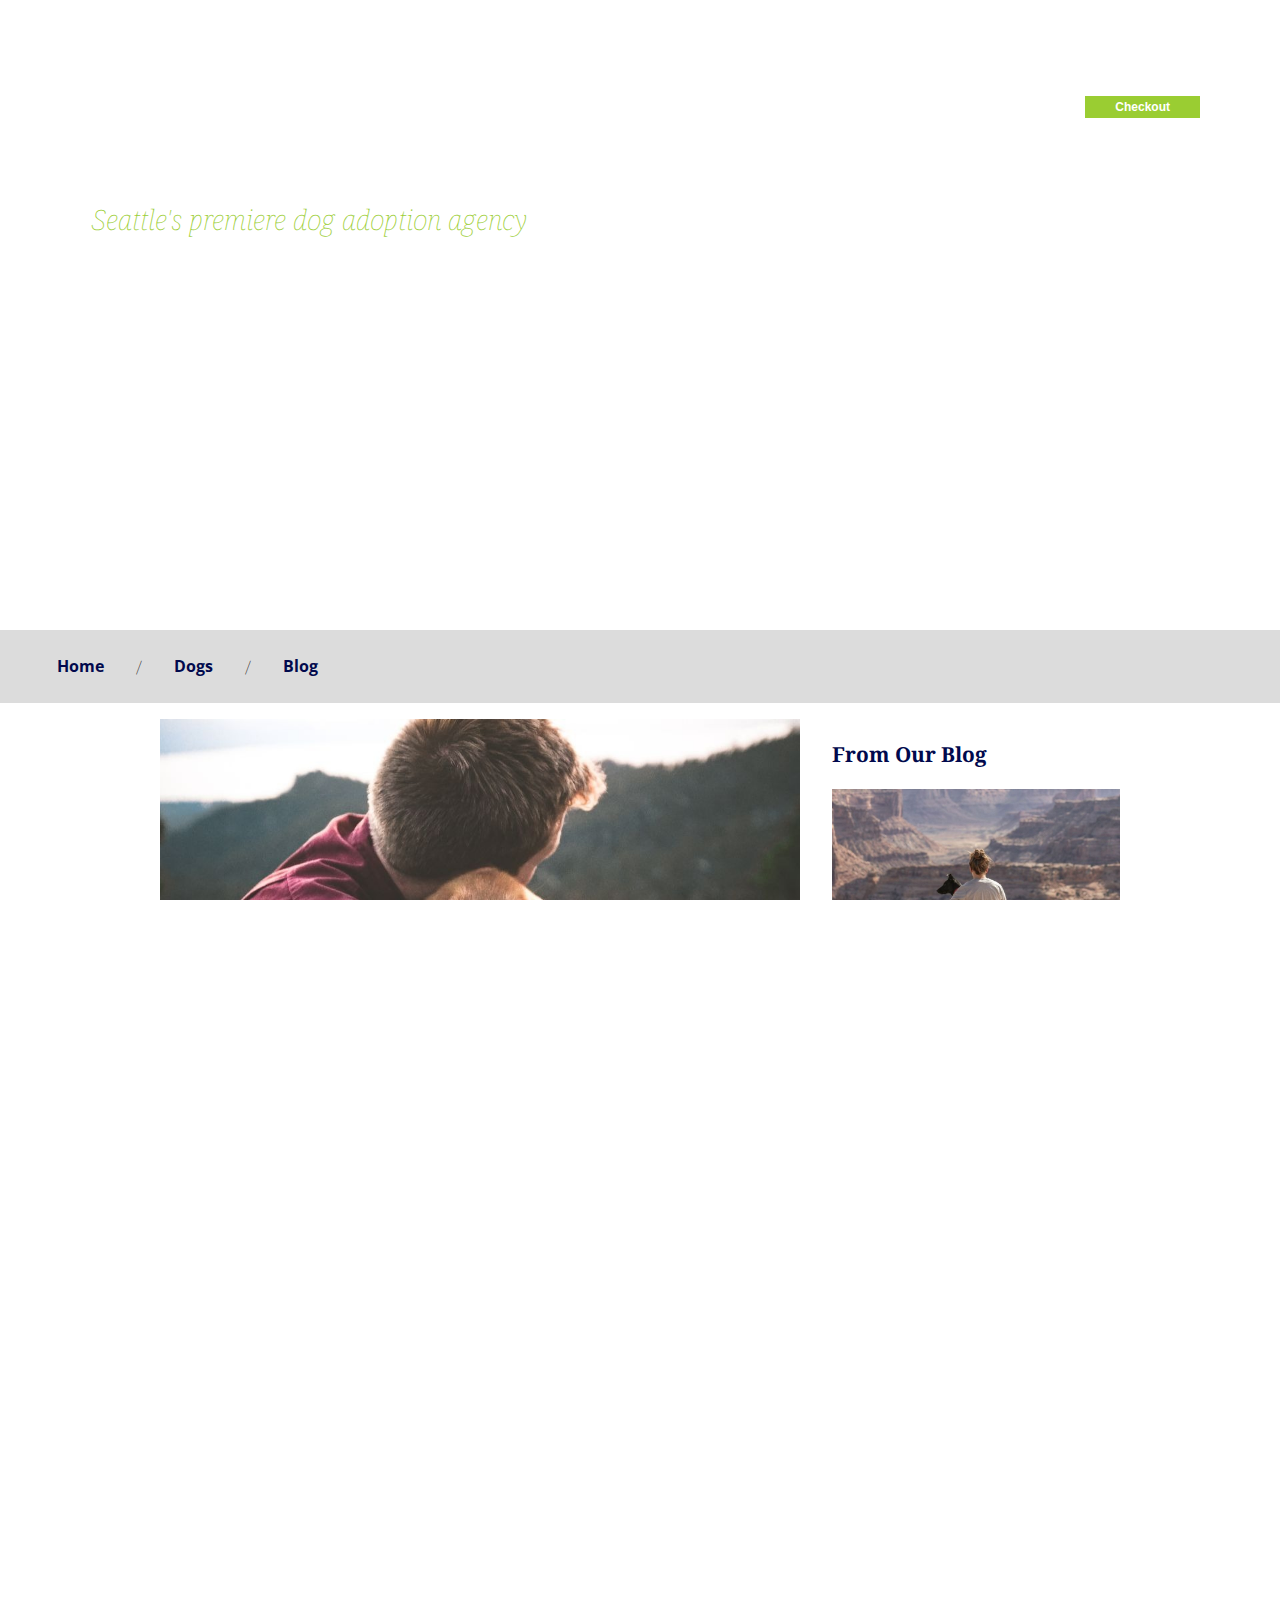
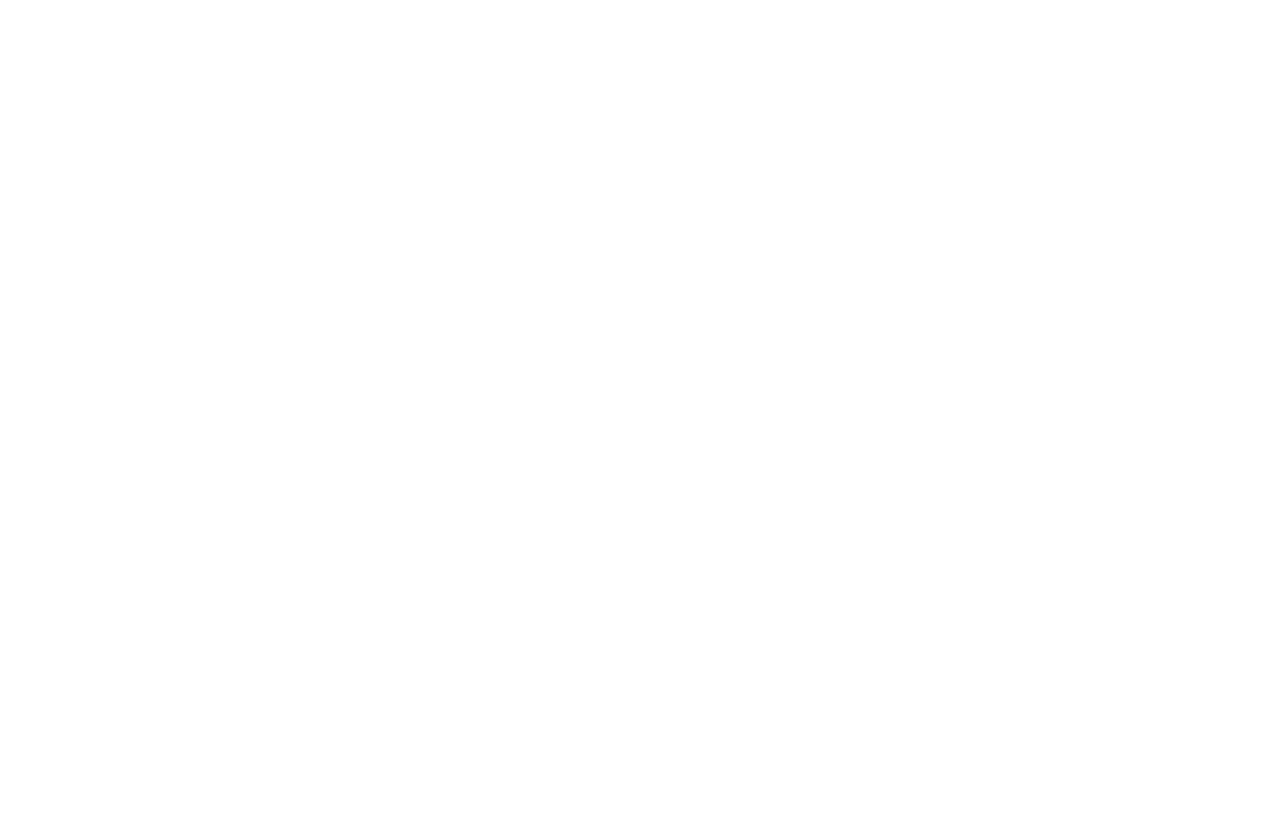
==== index.html @ 93524eac "temp project folder" ====
<!DOCTYPE html>

  <html lang="en">

    <head>
      <meta charset="utf-8">
      <meta name="viewport" content="width=device-width, initial-scale=1.0">
      <title>Adoptadog</title>
      <link href="https://fonts.googleapis.com/css?family=Noto+Serif|Open+Sans:400,700|Source+Sans+Pro" rel="stylesheet">
      <link rel="stylesheet" type="text/css" href="styles/styles.css">
    </head>

    <body>
      <header class="hero-image">
        <figure class="hero-logo">
          <img src="images/adoptadog-logo.png" alt="adoptadog logo">
          <figcaption class="caption">Seattle's premiere dog adoption agency</figcaption>
        </figure>
        <figure class="cart">
          <div>
            <img src="images/cart-icon.png" alt="cart logo">
            <a href="checkout.html" id="cart-button">Checkout</a>
          </div>
        </figure>
      </header>

      <nav>
        <header>
          <h3 hidden>Browse the site</h3>
        </header>
        <ul>
          <li><a href="index.html">Home</a></li>
          <li><a href="dogs.html">Dogs</a></li>
          <li><a href="blog.html">Blog</a></li>
        </ul>
      </nav>

      <main class="main-grid">
        <article class="main-content">
          <header>
            <h3 hidden>Adopt a Dog Information</h3>
          </header>
          <section class="group">
            <img src="images/main-image.jpg" id="main-image" alt="man hugging a dog">
            <h1>Adopt A Dog</h1>
            <p>Lorem ipsum dolor sit amet, consectetur adipisicing elit, sed do
              eiusmod tempor incididunt ut labore et dolore magna aliqua. Ut enim
              ad minim veniam, quis nostrud exercitation ullamco laboris nisi ut
              aliquip ex ea commodo consequat. Duis aute irure dolor in
              reprehenderit in voluptate velit esse cillum dolore eu fugiat nulla
              pariatur. Excepteur sint occaecat cupidatat non proident, sunt in
              culpa qui officia deserunt mollit anim id est laborum.</p>
          </section>
          <section>
            <header>
              <h3 hidden>Dog List</h3>
            </header>
            <article class="flex-container">
              <header><h4 hidden>All of our Dogs</h4></header>
              <div>
                <section class="dog-profile">
                  <header><h5 hidden>Murphy</h5></header>
                  <img src="images/murphy.jpg" alt="brown dog with white snout" onclick="dogInfo('Murphy', 'Mutt', '123.45')">
                  <section class="profile-text">
                    <h2>Murphy</h2>
                    <p><strong>Cost to adopt:</strong> $123.45</p>
                    <p>Lorem ipsum dolor sit amet, consectetur adipisicing elit, sed do
                    eiusmod tempor incididunt ut labore et dolore magna aliqua.</p>
                    <button class="adopt-button" onclick="adoptionFee(123.45)">Adopt</button>
                  </section>
               </section>
              </div>
              <div>
                <section class="dog-profile">
                  <header><h5 hidden>Poppy</h5></header>
                  <img src="images/poppy.jpg" alt="small white dog" onclick="dogInfo('Poppy', 'Terrier', '123.45')">
                  <section class="profile-text">
                    <h2>Poppy</h2>
                    <p><strong>Cost to adopt:</strong> $123.45</p>
                    <p>Lorem ipsum dolor sit amet, consectetur adipisicing elit, sed do
                      eiusmod tempor incididunt ut labore et dolore magna aliqua.</p>
                    <button class="adopt-button" onclick="adoptionFee(123.45)">Adopt</button>
                  </section>
                </section>
              </div>
              <div>
                <section class="dog-profile">
                  <header><h5 hidden>Jack</h5></header>
                  <img src="images/jack.jpg" alt="small brown and white dog looking up" onclick="dogInfo('Jake', 'Beagal', '123.45')">
                  <section class="profile-text">
                    <h2>Jack</h2>
                    <p><strong>Cost to adopt:</strong> $123.45</p>
                    <p>Lorem ipsum dolor sit amet, consectetur adipisicing elit, sed do
                      eiusmod tempor incididunt ut labore et dolore magna aliqua.</p>
                    <button class="adopt-button" onclick="adoptionFee(123.45)">Adopt</button>
                  </section>
              </section>
              </div>
              <div>
                <section class="dog-profile">
                  <header><h5 hidden>duffy</h5></header>
                  <img src="images/duffy.jpg" alt="short haired brown and white dog" onclick="dogInfo('Duffy', 'Boxer', '123.45')">
                  <section class="profile-text">
                    <h2>Duffy</h2>
                    <p><strong>Cost to adopt:</strong> $123.45</p>
                    <p>Lorem ipsum dolor sit amet, consectetur adipisicing elit, sed do
                      eiusmod tempor incididunt ut labore et dolore magna aliqua.</p>
                    <button class="adopt-button" onclick="adoptionFee(123.45)">Adopt</button>
                  </section>
                </section>
              </div>
              <div>
                <section class="dog-profile">
                  <header><h5 hidden>Lucas</h5></header>
                  <img src="images/lucas.jpg" alt="black dog looking up" onclick="dogInfo('Lucas', 'German Shepherd', '123.45')">
                  <section class="profile-text">
                    <h2>Lucas</h2>
                    <p><strong>Cost to adopt:</strong> $123.45</p>
                    <p>Lorem ipsum dolor sit amet, consectetur adipisicing elit, sed do
                      eiusmod tempor incididunt ut labore et dolore magna aliqua.</p>
                    <button class="adopt-button" onclick="adoptionFee(123.45)">Adopt</button>
                  </section>
                </section>
              </div>
              <div>
                <section class="dog-profile">
                  <header><h5 hidden>Jake</h5></header>
                  <img src="images/jake.jpg" alt="golden dog on beach" onclick="dogInfo('Jake', 'Golden Retriever', '123.45')">
                  <section class="profile-text">
                    <h2>Jake</h2>
                    <p><strong>Cost to adopt:</strong> $123.45</p>
                    <p>Lorem ipsum dolor sit amet, consectetur adipisicing elit, sed do
                      eiusmod tempor incididunt ut labore et dolore magna aliqua.</p>
                    <button class="adopt-button" onclick="adoptionFee(123.45)">Adopt</button>
                  </section>
                </section>
              </div>
            </article>
          </section>
          <section class="button-holder">
            <header><h3 hidden>Button</h3></header>
            <a href="dogs.html" class="more-dogs-button">See More Dogs</a>
          </section>
        </article>
        <aside class="blog-preview">
          <h3>From Our Blog</h3>
          <div class="blog-preview-post">
            <img src="images/travel-preview.jpg" alt="girl and dog sitting on a rock" class="blog-preview-image">
            <h2>Travel With Your Dog</h2>
            <p>Lorem ipsum dolor sit amet, consectetur adipisicing elit, sed
              do eiusmod tempor incididunt ut labore et dolore magna aliqua.</p>
            <p><a href="blog.html">Read More >>></a></p>
          </div>
          <div class="blog-preview-post">
            <img src="images/multiple-preview.jpg" alt="multiple dogs looking for attention" class="blog-preview-image">
            <h2>How to Walk Multiple Dogs</h2>
            <p>Lorem ipsum dolor sit amet, consectetur adipisicing elit, sed
              do eiusmod tempor incididunt ut labore et dolore magna aliqua.</p>
            <p><a href="blog.html">Read More >>></a></p>
          </div>
          <div class="blog-preview-post">
            <img src="images/fetch-preview.jpg" alt="dog and owner play fetch" class="blog-preview-image">
            <h2>Teach Your Dog to Fetch!</h2>
            <p>Lorem ipsum dolor sit amet, consectetur adipisicing elit, sed
              do eiusmod tempor incididunt ut labore et dolore magna aliqua.
            <p><a href="blog.html">Read More >>></a></p>
          </div>
        </aside>
      </main>

      <footer>
        <img src="images/adoptadog-logo.png" alt="adoptadog logo">
        <p>Lorem ipsum dolor sit amet, consectetur adipisicing elit, sed do
          eiusmod tempor incididunt<br>Lorem ipsum dolor sit amet, consectetur
          adipisicing elit, sed do eiusmod tempor incididunt</p>
        <ul>
          <li><a href="#">Home</a></li>
          <li><a href="#">Dogs</a></li>
          <li><a href="#">Contact</a></li>
        </ul>
        <p>&copy; Adoptadog, LLC | Seattle, WA</p>
      </footer>
      <script src="./adoptadog.js" charset="utf-8"></script>
    </body>
  </html>
---- styles/styles.css ----
* {
  box-sizing: border-box;
}

body, html {
  height: 100%;
  max-width: 100%;
  overflow-x: hidden;
}

body {
  margin: 0;
  font-family: 'source sans pro', sans-serif;
  font-size: 1rem;
  font-weight: lighter;
}

.hero-image {
  background-image: url(../images/header.jpg);
  background-repeat: no-repeat;
  background-size: cover;
  background-position: center top;
  position: relative;
  height: 70%;
  width: 100%;
}

.hero-logo {
  vertical-align: top;
  display: inline-block;
  text-align: center;
  padding-top: 1.5rem;
  padding-left: 1rem;
}

.caption {
  display: block;
  color: yellowgreen;
  font-size: 1.75rem;
  font-family: 'Noto serif', serif;
  font-style: italic;
}

.cart {
  vertical-align: top;
  display: inline-block;
  text-align: center;
}

.cart div {
  position: absolute;
  top: 4rem;
  right: 5rem;
}

#cart-button {
  display: block;
  font-size: 0.75rem;
  font-weight: bold;
  font-family: sans-serif;
  text-decoration: none;
  color: white;
  background-color: yellowgreen;
  padding: 4px 30px 4px 30px;
}

.adopt-button {
  display: block;
  width: 100%;
  font-size: 1rem;
  font-weight: bold;
  font-family: sans-serif;
  text-decoration: none;
  text-align: center;
  color: white;
  background-color: yellowgreen;
  padding: 4px 30px 4px 30px;
}

.button-holder {
  text-align: center;
  padding-top: 2rem;
  padding-bottom: 2rem;
}

.more-dogs-button {
  font-family:'Open Sans', sans-serif;
  color: #01094D;
  font-size: 1rem;
  font-weight: bold;
  text-decoration: none;
  text-align: center;
  background-color: gainsboro;
  padding: 8px 30px 8px 30px;
}

nav {
  background-color: gainsboro;
  padding: 1px;
}

nav ul {
  list-style-type: none;
  text-decoration: none;
  display: flex;
  justify-content: flex-start;
}

nav li {
  padding: 0.5rem 1rem 0.5rem 1rem;
}

nav li a {
  text-decoration: none;
  font-family: 'Open Sans', sans-serif;
  color: #01094D;
  font-weight: bold;
}

nav ul li:not(:last-child):after {
  content: "/";
  padding-left: 2rem;
}

main {
  padding: 1rem 10rem 1rem 10rem;
}

.main-grid {
  display: grid;
  grid-template-columns: 2fr 1fr
}

.main.content {
  grid-column-start: 1;
  grid-column-end: 2;
  padding: 1.5rem;
}

.blog-preview {
  grid-column-start: 2;
  grid-column-end: 3;
  padding-left: 2rem;
}

.blog-preview-image {
  width: 100%;
}

aside a {
  color: steelblue;
  font-weight: bold;
  text-decoration: none;
}

.blog-preview-post {
  padding-bottom: 2rem;
}

#main-image {
  /* float: left; */
  width: 100%;
}

.group:after {
  visibility: hidden;
  display: block;
  content: "";
  clear: both;
  height: 0;
}

h1 {
  font-family:'Noto Serif', serif;
  font-size: 1.75rem;
  font-weight: bold;
  color: #01094D;
}

h2 {
  font-family:'Noto Serif', serif;
  font-size: 1rem;
  font-weight: bold;
  color: #01094D;
}

h3 {
  font-family:'Noto Serif', serif;
  font-size: 1.3rem;
  font-weight: bold;
  color: #01094D;
}

h4 {
  font-weight: bold;
}

.flex-container {
  display: flex;
  justify-content: center;
  flex-wrap: wrap;
  flex-direction: row;
  overflow: hidden;
  /* width: 100%; */
}

.flex-container div {
  padding: 0.5rem;
  width: 33%;
  font-size: 0.75rem;
  min-width: 200px;
}

.flex-container div img {
  width: 100%;
}

.dog-profile {
  border: 1px solid gainsboro;
}

.profile-text {
  padding-top: 0;
  padding-left: 0.75rem;
  padding-right: 0.75rem;
  padding-bottom: 0.75rem;
}

.blog-image {
  float: left;
  width: 25%;
  padding: 1rem;
}

.grid-container {
  display: grid;
  grid-template-columns: 1fr;
  grid-template-rows: 1fr 1fr 1fr;
  height: 900px;
}

#travel {
  grid-column-start: 1;
  grid-column-end: 2;
  grid-row-start: 1;
  grid-row-end: 2;
}

#mutiple {
  grid-column-start: 1;
  grid-column-end: 2;
  grid-row-start: 2;
  grid-row-end: 3;
}

#fetch {
  grid-column-start: 1;
  grid-column-end: 2;
  grid-row-start: 3;
  grid-row-end: 4;
}

.form-container {
  max-width: 500px;
}

input, select {
  width: 100%;
  display: block;
  font-family: 'Opens Sans', sans-serif;
  padding: 10px 15px;
}

.address {
  float: left;
  padding: 10px;
}

input[type=radio] {
  display: inline;
  width: 50%;
}

input[type="submit"] {
  font-size: 1rem;
  font-weight: bold;
  font-family: sans-serif;
  text-decoration: none;
  text-align: center;
  color: white;
  background-color: yellowgreen;
  padding: 4px 10px 4px 10px;
}

.address {
  float: left;
}

label {
  font-family:'Noto Serif', serif;
  font-size: 1.3rem;
  font-weight: bold;
  color: #01094D;
}

.clear {
  clear: both;
}

footer {
  background-color: #01094D;
  text-align: center;
  padding: 2rem;
  color: white;
  font-size: 0.7rem;
  font-family: 'source sans pro', sans-serif;
}

footer ul {
  list-style-type: none;
  text-decoration: none;
  display: block;
}

footer li {
  display: inline-block;
  padding-top: 2rem;
  padding-bottom: 2rem;
}

footer li a {
  text-decoration: none;
  font-weight: bold;
  color: white;
}

footer ul li:not(:last-child):after {
  content: "/";
  padding: 0.5rem;
}

@media (min-width: 768px) and (max-width: 1024px) {
  .blog-preview {
    display: none;
  }
  main {
    padding: 1rem 5rem 5rem 1rem;
  }
  .main-grid {
    display: block;
  }
  .flex-container div {
    width: 50%;
  }
}

@media (min-width: 320px) and (max-width: 767px) {
  .blog-preview {
    display: none;
  }
  main {
    padding: 1rem 1rem 1rem 1rem;
  }
  .main-grid {
    display: block;
  }
  .flex-container div {
    width: 100%;
  }
  .caption {
    font-size: 0.5rem;
  }
}
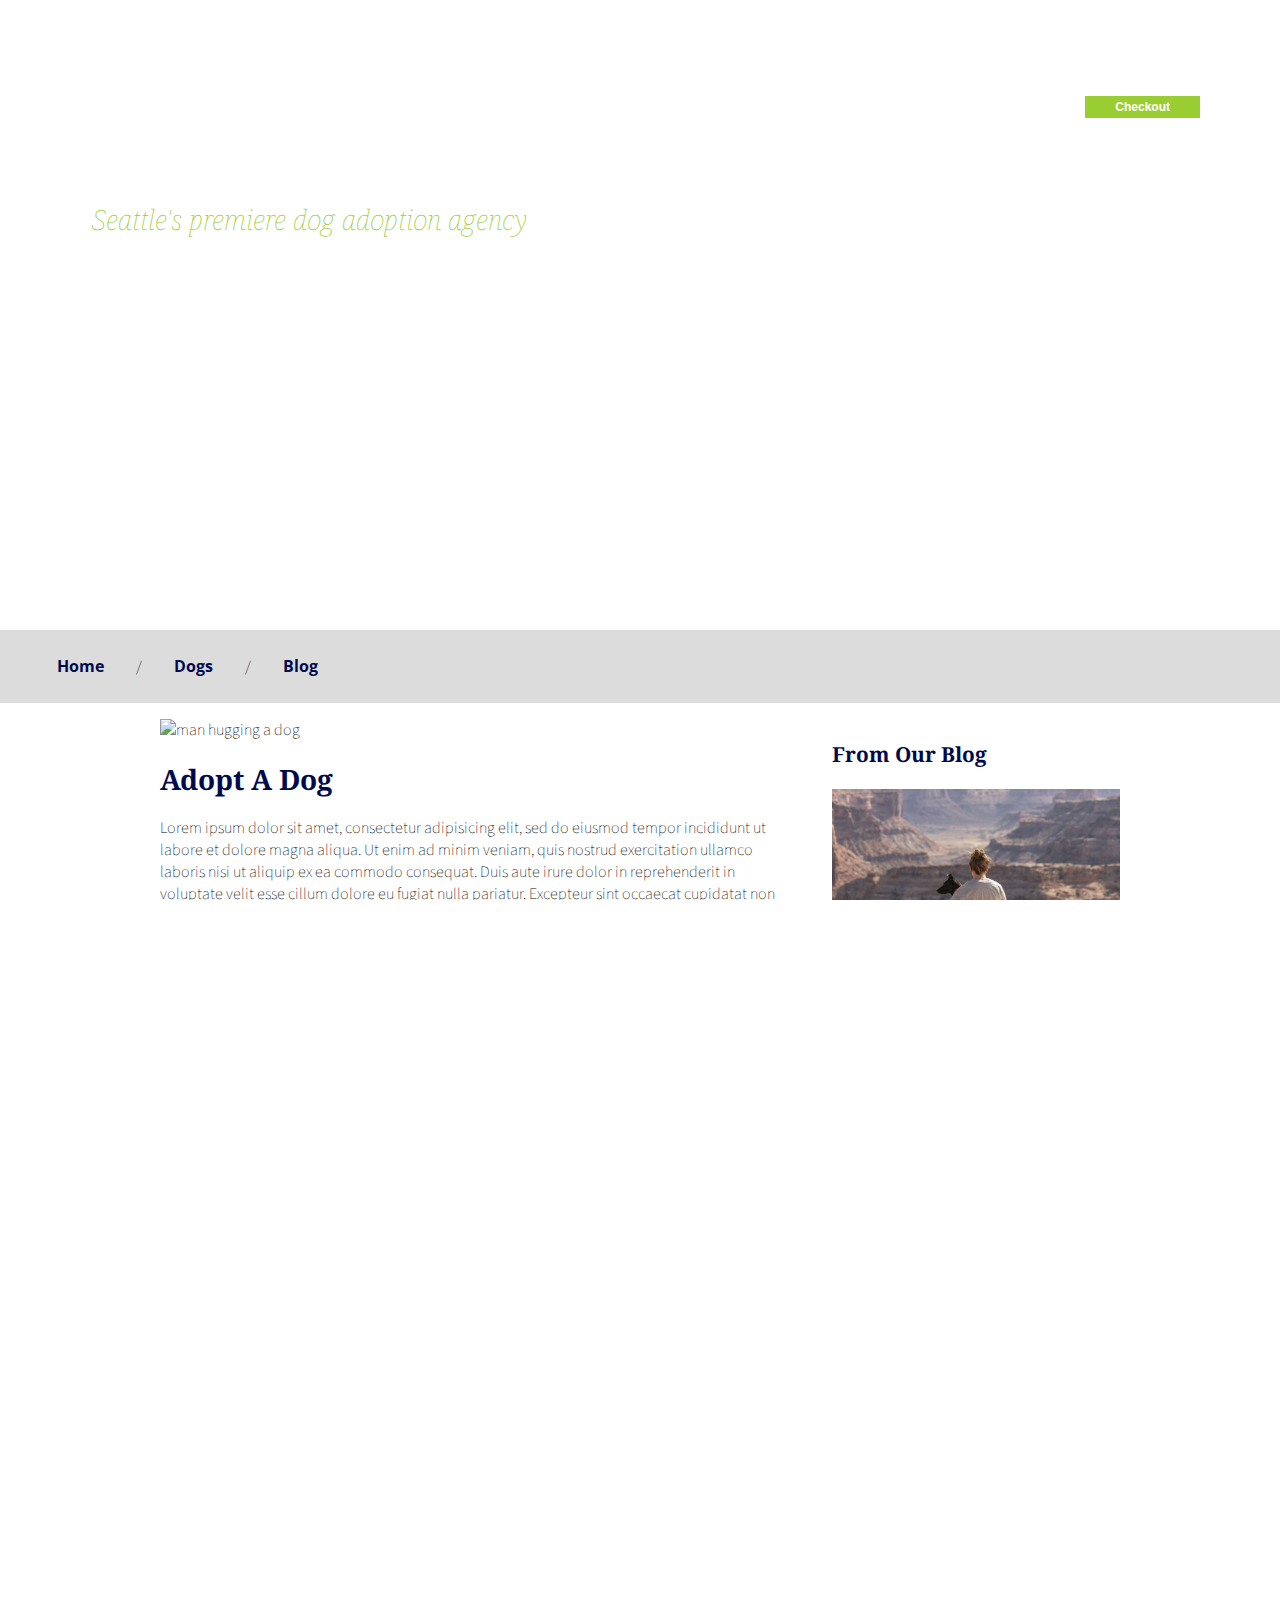
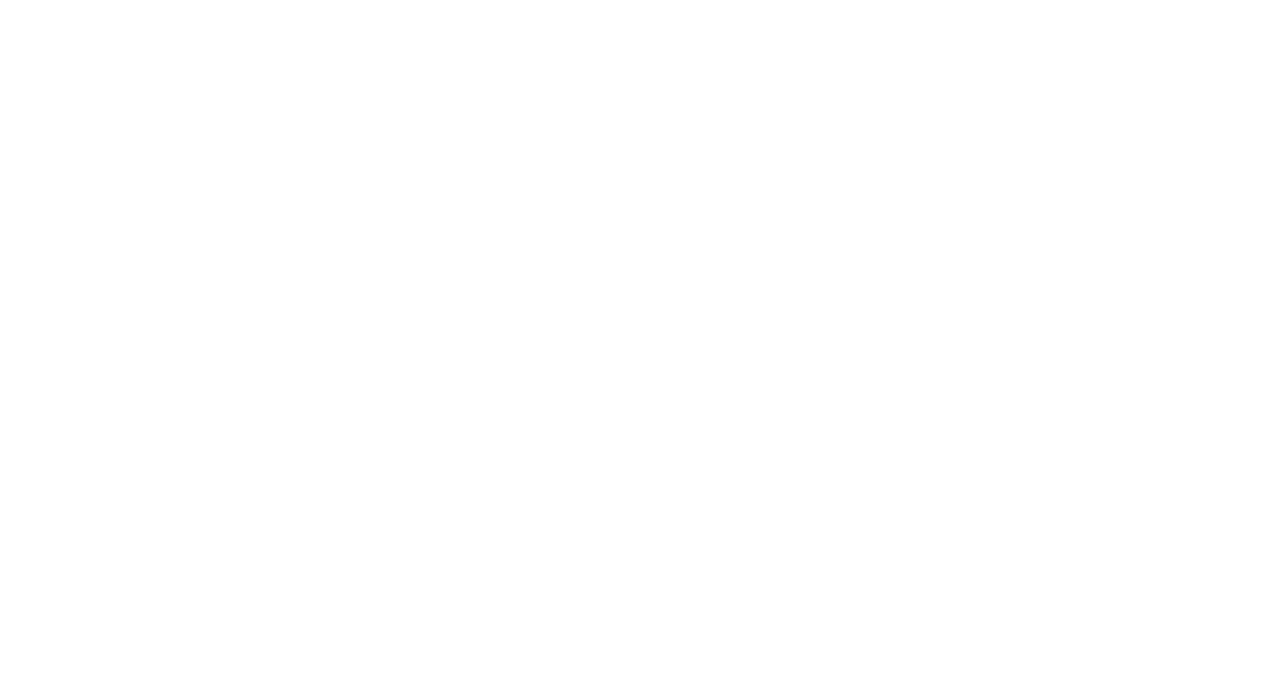
==== commit 1cd2183c: "srcset added" ====
--- a/index.html
+++ b/index.html
@@ -41,7 +41,13 @@
             <h3 hidden>Adopt a Dog Information</h3>
           </header>
           <section class="group">
-            <img src="images/main-image.jpg" id="main-image" alt="man hugging a dog">
+            <img srcset="images/main-image-small.jpg 500w,
+                         images/main-image-medium.jpg 1000w,
+                         images/main-image-large.jpg 2000w"
+                 sizes="(min-width: 320px) and (max-width: 767px) 750px,
+                        (min-width: 768px) and (max-width: 1024px) 924px,
+                        (min-width: 1025px) and (max-width: 1500px) 640px"
+            src="images/main-image.jpg" alt="man hugging a dog">
             <h1>Adopt A Dog</h1>
             <p>Lorem ipsum dolor sit amet, consectetur adipisicing elit, sed do
               eiusmod tempor incididunt ut labore et dolore magna aliqua. Ut enim
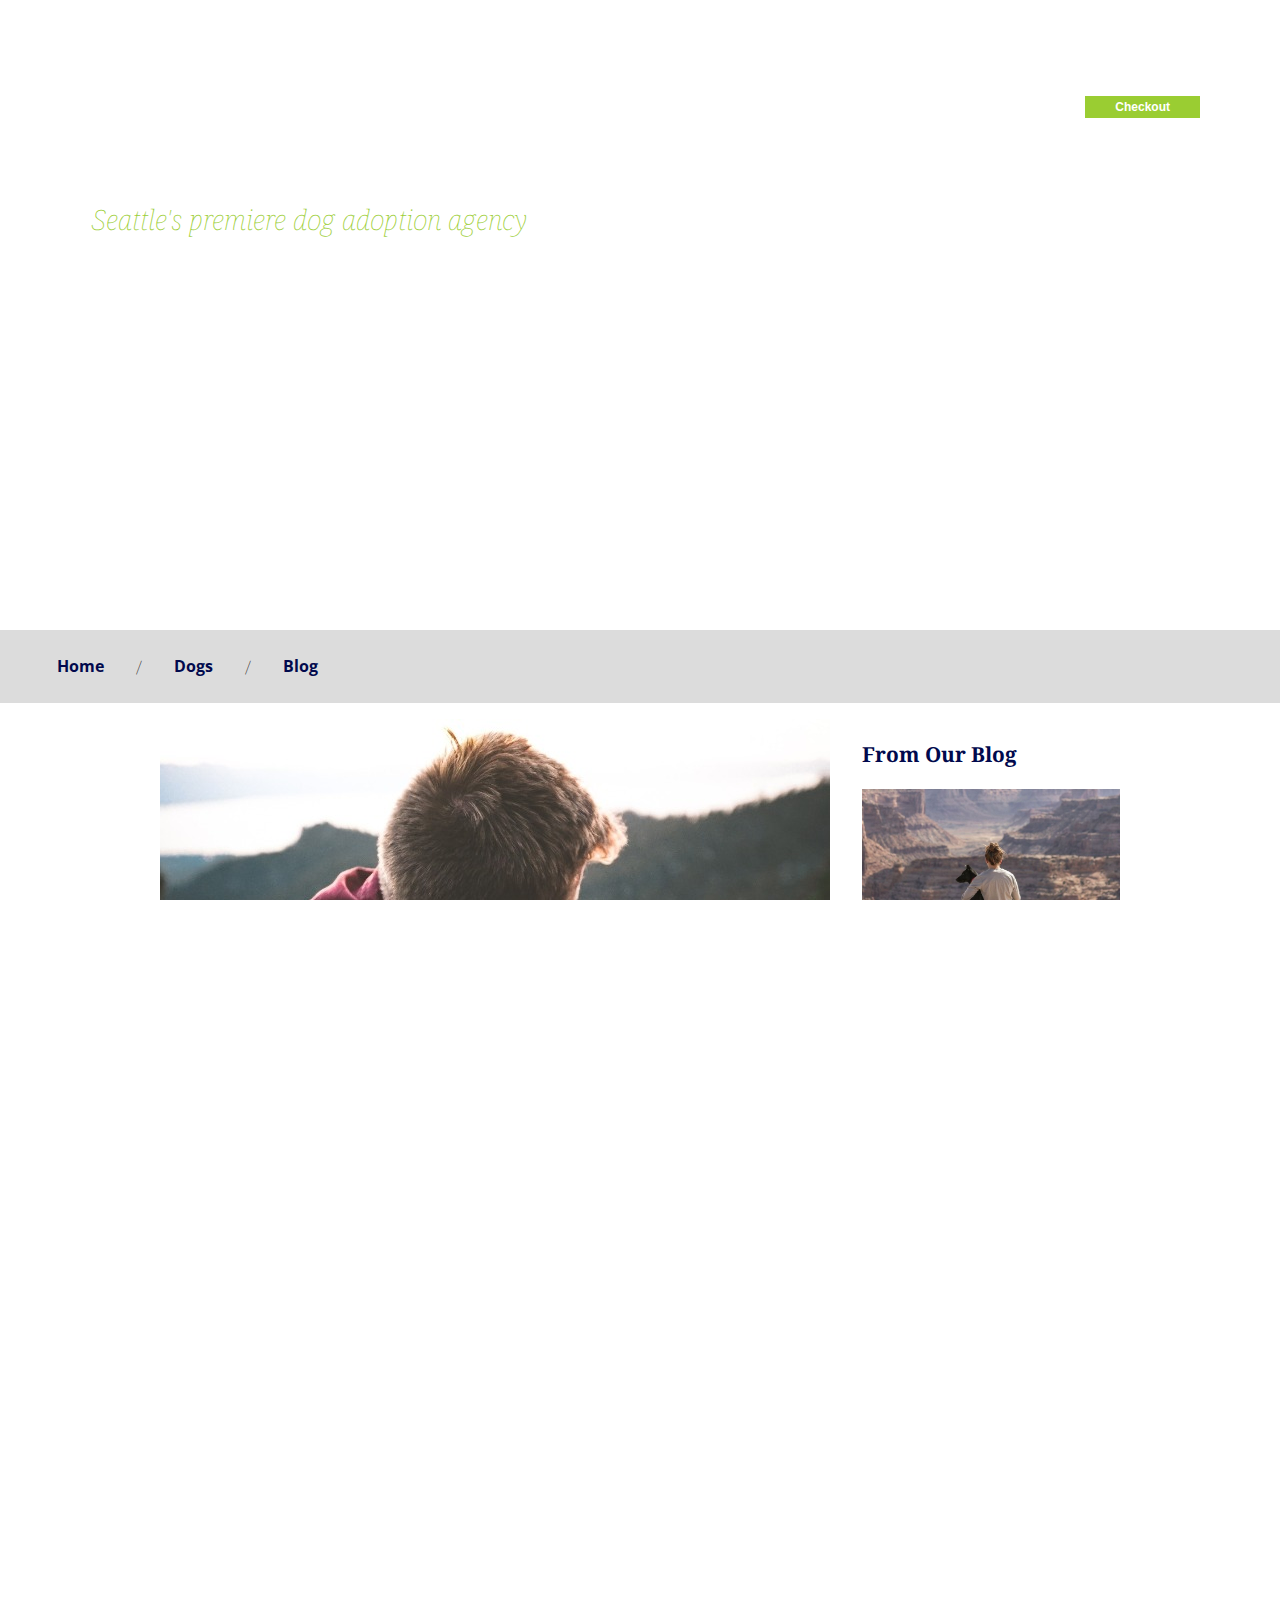
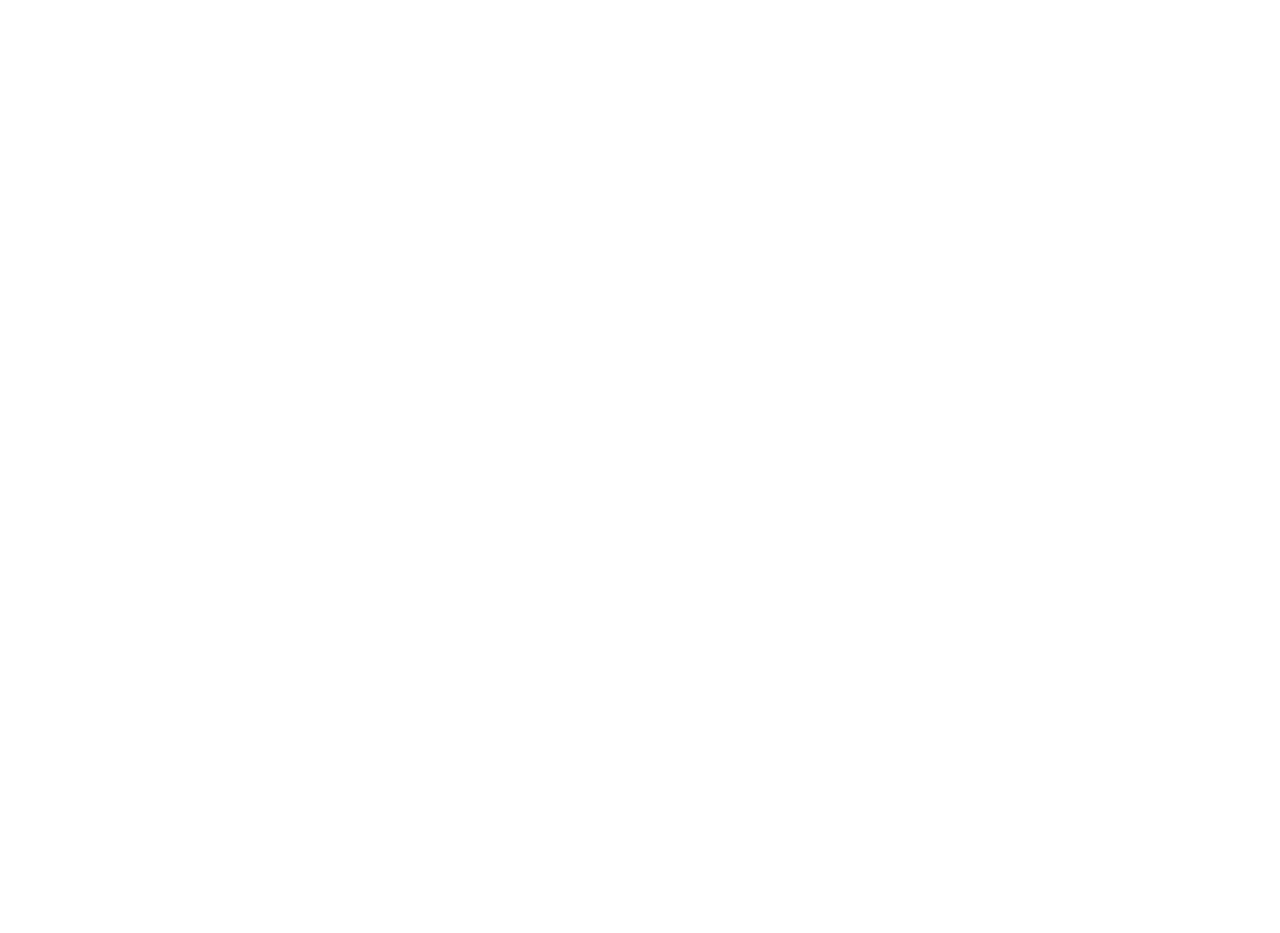
==== commit 4010eb9d: "picture tag added for srcset" ====
--- a/index.html
+++ b/index.html
@@ -41,13 +41,12 @@
             <h3 hidden>Adopt a Dog Information</h3>
           </header>
           <section class="group">
-            <img srcset="images/main-image-small.jpg 500w,
-                         images/main-image-medium.jpg 1000w,
-                         images/main-image-large.jpg 2000w"
-                 sizes="(min-width: 320px) and (max-width: 767px) 750px,
-                        (min-width: 768px) and (max-width: 1024px) 924px,
-                        (min-width: 1025px) and (max-width: 1500px) 640px"
-            src="images/main-image.jpg" alt="man hugging a dog">
+            <picture>
+              <source srcset="images/main-image-small.jpg" media="(max-width: 767px)"/>
+              <source srcset="images/main-image-medium.jpg" media="(max-width: 1024px)"/>
+              <source srcset="images/main-image-sidebar.jpg" media="(max-width: 1500px)"/>
+              <img src="images/main-image.jpg" alt="man hugging a dog">
+            </picture>
             <h1>Adopt A Dog</h1>
             <p>Lorem ipsum dolor sit amet, consectetur adipisicing elit, sed do
               eiusmod tempor incididunt ut labore et dolore magna aliqua. Ut enim
--- a/styles/styles.css
+++ b/styles/styles.css
@@ -368,6 +368,17 @@
     width: 100%;
   }
   .caption {
-    font-size: 0.5rem;
-  }
-}
+    font-size: 1rem;
+    text-align: center;
+  }
+  .hero-logo img {
+    width: 75%;
+  }
+  .cart div {
+    top: 50%;
+    right: 35%;
+  }
+  footer img {
+    width: 50%;
+  }
+}
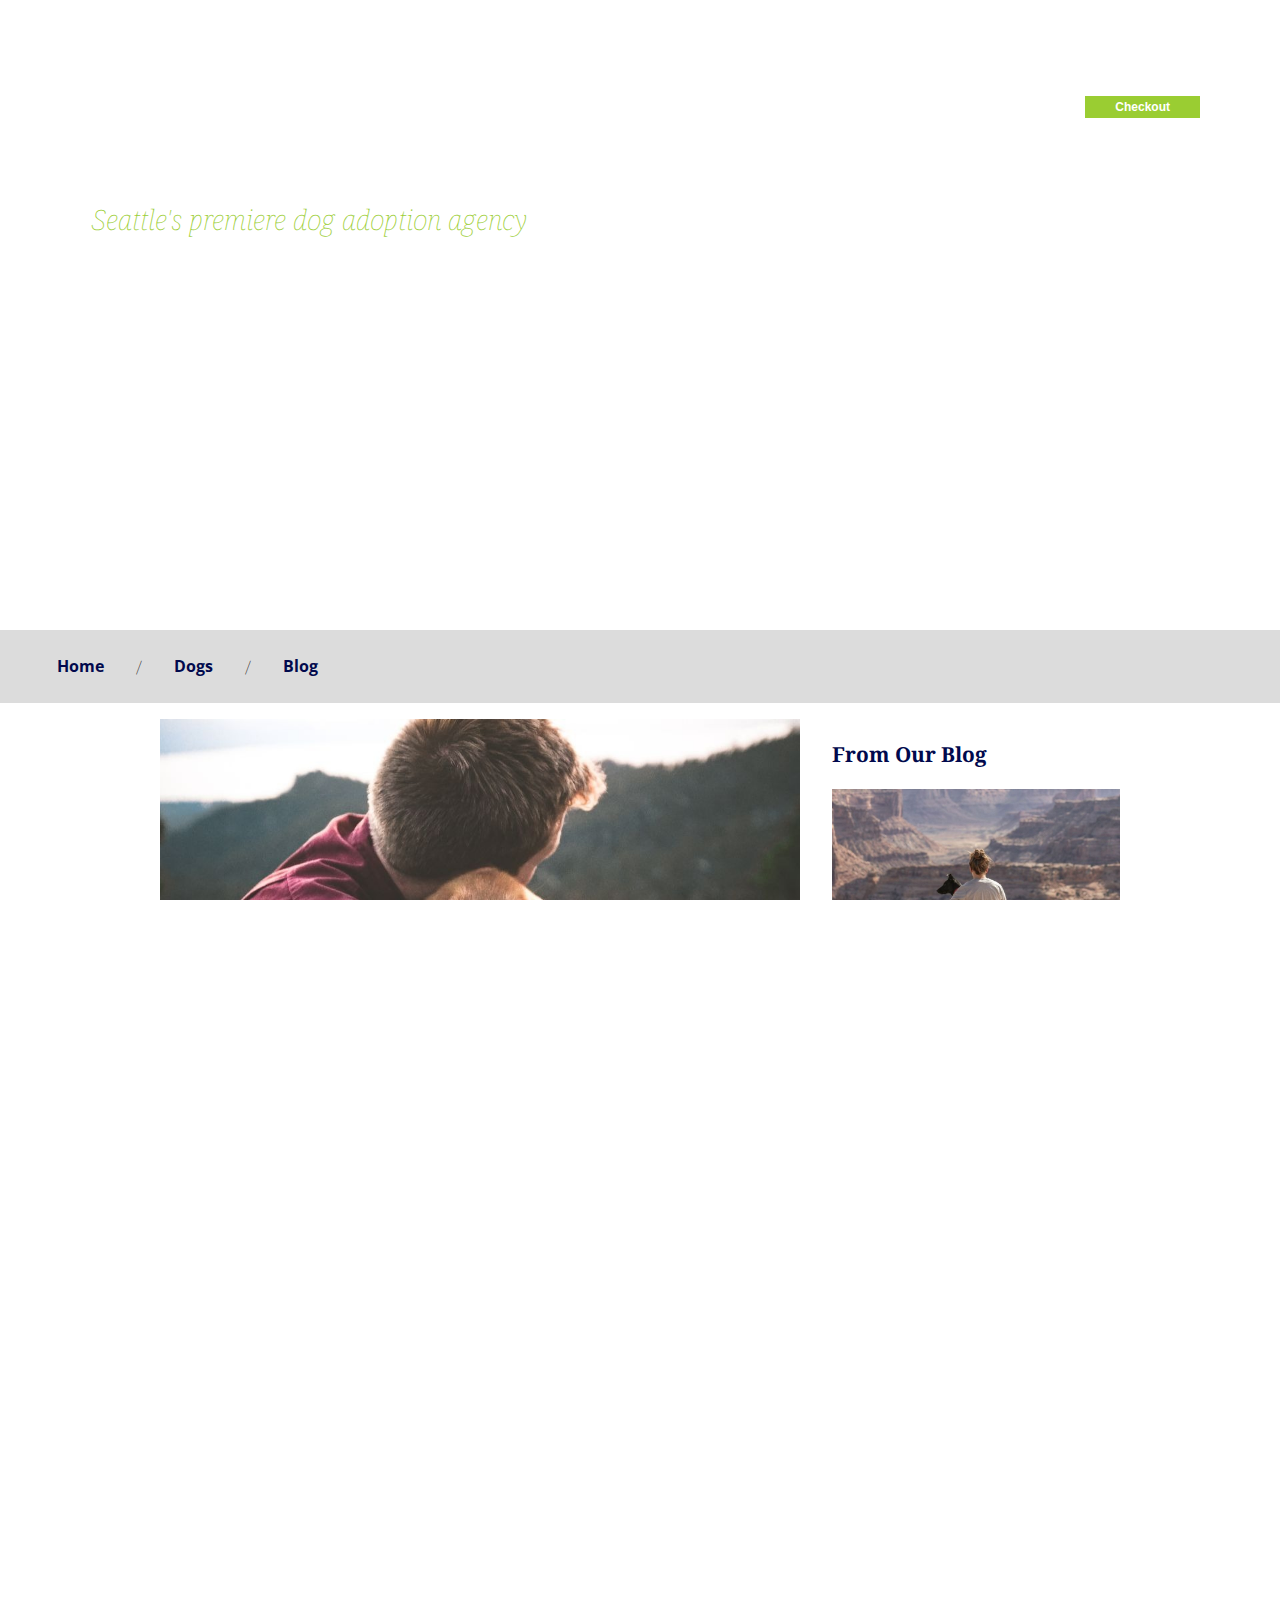
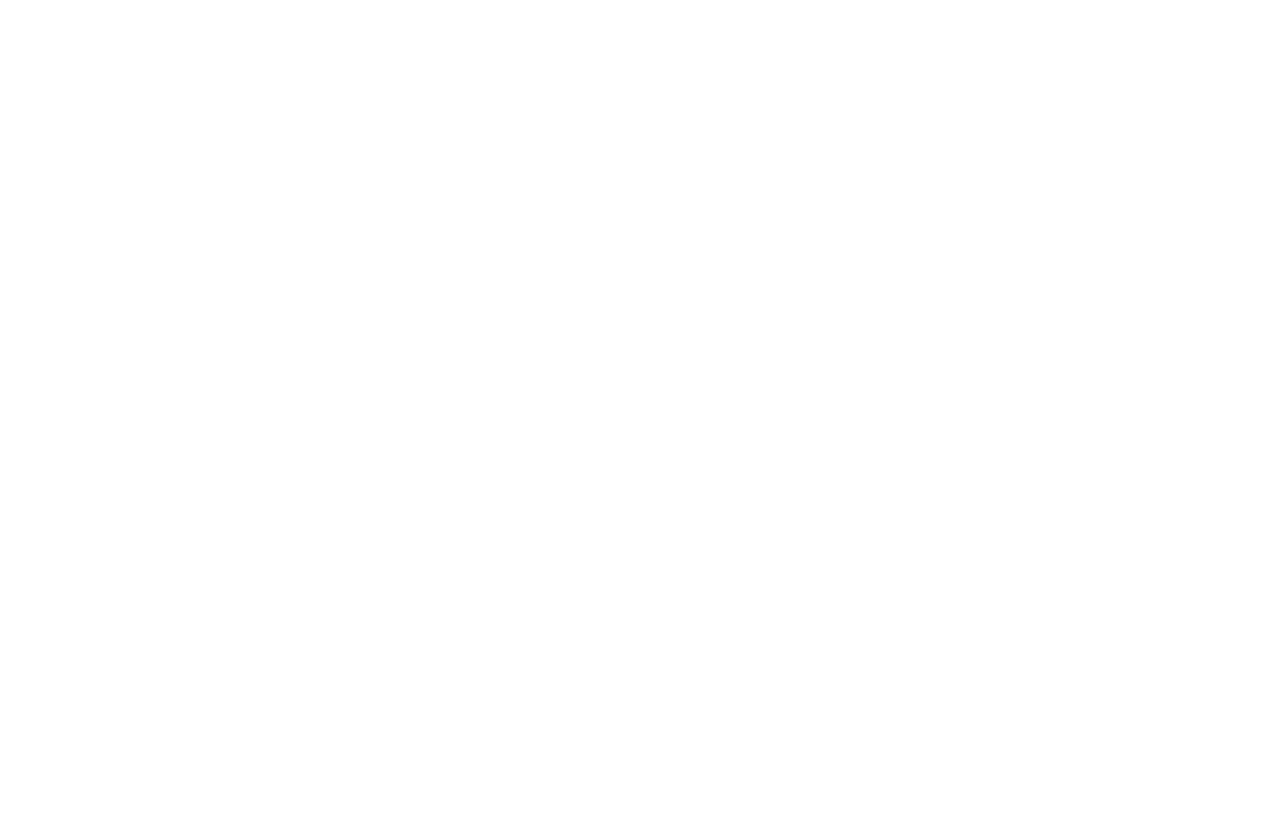
==== commit 9c3ca618: "main image max width re-added" ====
--- a/index.html
+++ b/index.html
@@ -41,12 +41,7 @@
             <h3 hidden>Adopt a Dog Information</h3>
           </header>
           <section class="group">
-            <picture>
-              <source srcset="images/main-image-small.jpg" media="(max-width: 767px)"/>
-              <source srcset="images/main-image-medium.jpg" media="(max-width: 1024px)"/>
-              <source srcset="images/main-image-sidebar.jpg" media="(max-width: 1500px)"/>
-              <img src="images/main-image.jpg" alt="man hugging a dog">
-            </picture>
+            <img src="images/main-image.jpg" alt="man hugging dog" id="main-image">
             <h1>Adopt A Dog</h1>
             <p>Lorem ipsum dolor sit amet, consectetur adipisicing elit, sed do
               eiusmod tempor incididunt ut labore et dolore magna aliqua. Ut enim
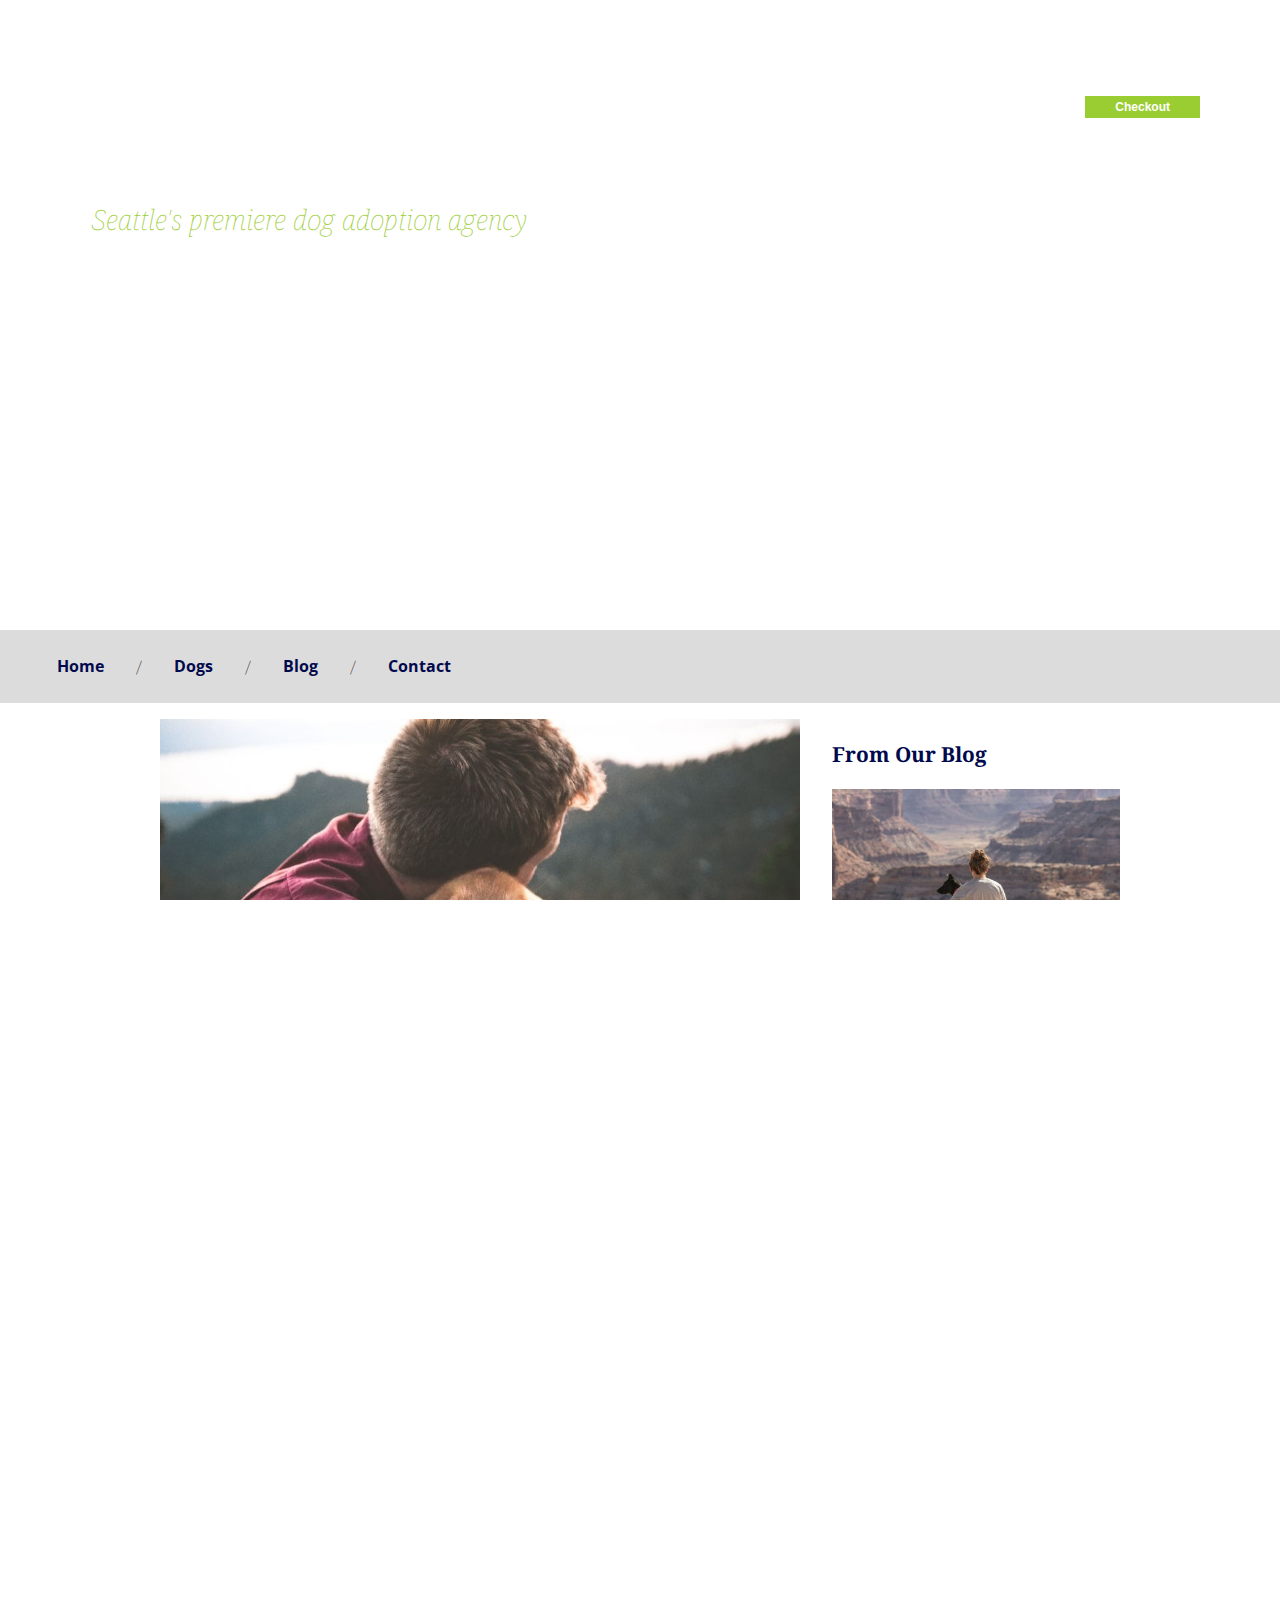
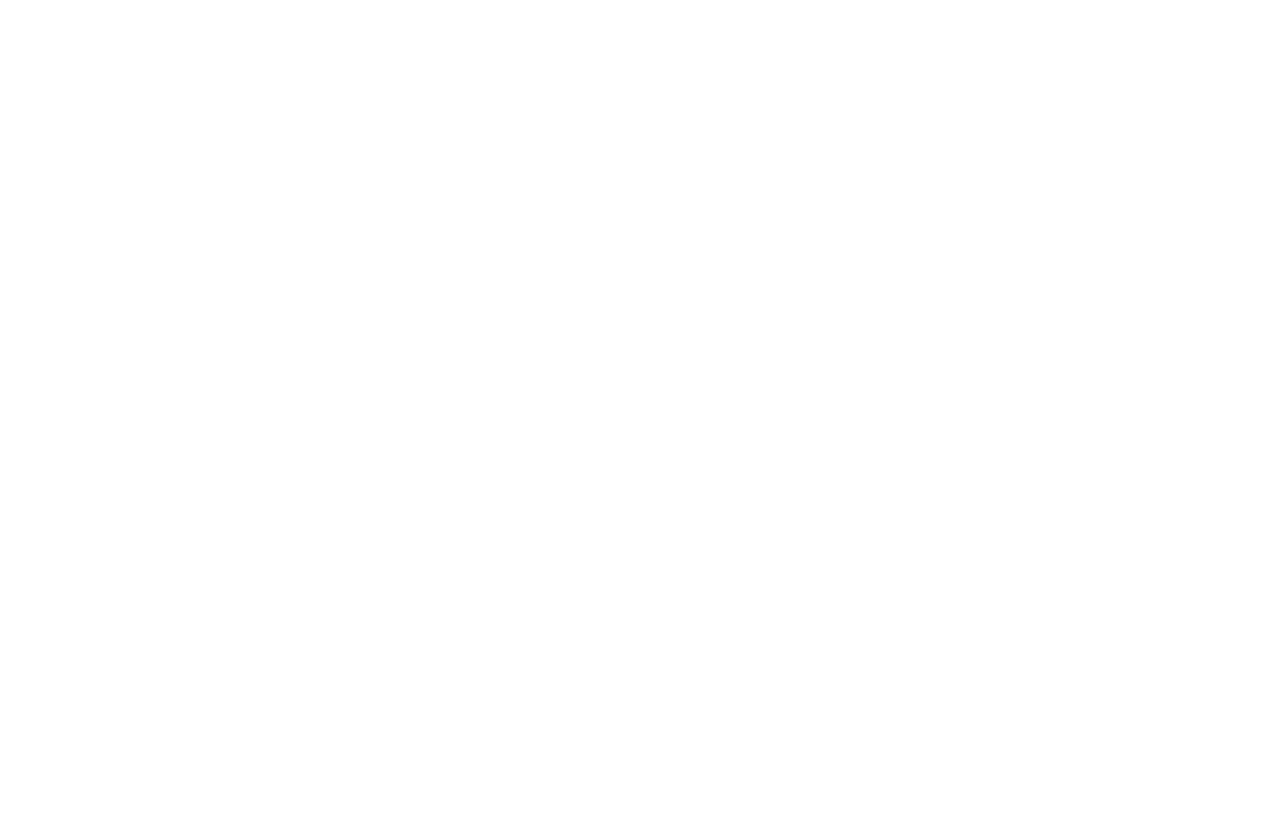
==== commit 02c0442d: "contact form added" ====
--- a/index.html
+++ b/index.html
@@ -32,6 +32,7 @@
           <li><a href="index.html">Home</a></li>
           <li><a href="dogs.html">Dogs</a></li>
           <li><a href="blog.html">Blog</a></li>
+          <li><a href="contact.html">Contact</a></li>
         </ul>
       </nav>
 
--- a/styles/styles.css
+++ b/styles/styles.css
@@ -260,8 +260,15 @@
   grid-row-end: 4;
 }
 
-.form-container {
+.form-container, #contact-form {
   max-width: 500px;
+}
+
+#contact-form textarea {
+  width: 100%;
+  display: block;
+  font-family: 'Opens Sans', sans-serif;
+  padding: 10px 15px;
 }
 
 input, select {
@@ -290,6 +297,7 @@
   color: white;
   background-color: yellowgreen;
   padding: 4px 10px 4px 10px;
+  margin-top: 10px;
 }
 
 .address {
